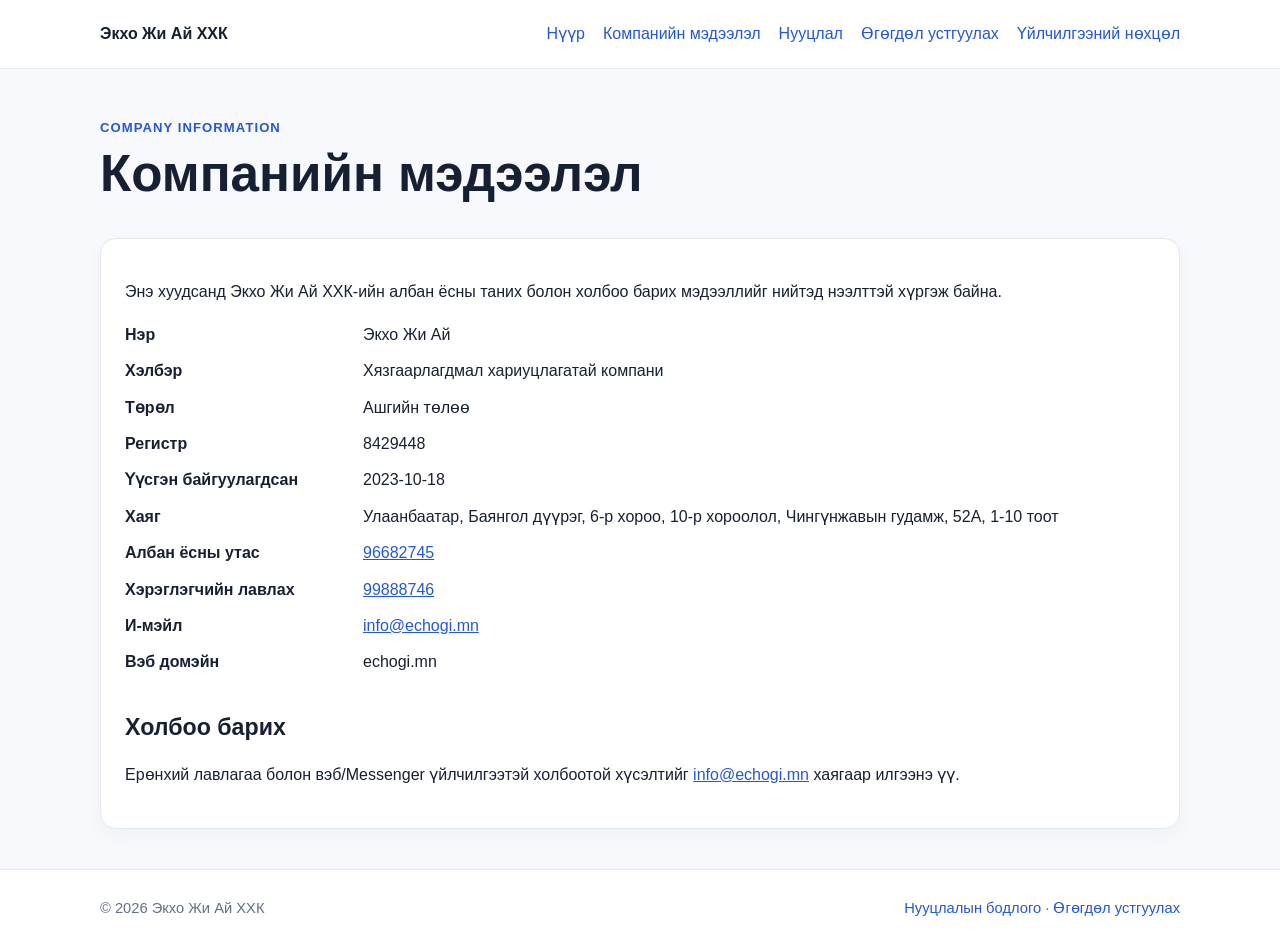
==== company.html @ 75eac95d "Add files via upload" ====
<!doctype html><html lang="mn"><head><meta charset="utf-8"><meta name="viewport" content="width=device-width,initial-scale=1"><title>Компанийн мэдээлэл | Экхо Жи Ай ХХК</title><meta name="description" content="Экхо Жи Ай ХХК-ийн албан ёсны бүртгэл, хаяг, утас болон холбоо барих мэдээлэл."><meta name="robots" content="index,follow"><link rel="stylesheet" href="styles.css"></head><body>
<header class="top"><div class="wrap nav"><a class="brand" href="index.html">Экхо Жи Ай ХХК</a><nav class="links"><a href="index.html">Нүүр</a><a href="company.html">Компанийн мэдээлэл</a><a href="privacy.html">Нууцлал</a><a href="data-deletion.html">Өгөгдөл устгуулах</a><a href="terms.html">Үйлчилгээний нөхцөл</a></nav></div></header>
<main class="wrap"><div class="pagehead"><div class="eyebrow">Company information</div><h1>Компанийн мэдээлэл</h1></div><div class="content company"><p>Энэ хуудсанд Экхо Жи Ай ХХК-ийн албан ёсны таних болон холбоо барих мэдээллийг нийтэд нээлттэй хүргэж байна.</p><dl><dt>Нэр</dt><dd>Экхо Жи Ай</dd><dt>Хэлбэр</dt><dd>Хязгаарлагдмал хариуцлагатай компани</dd><dt>Төрөл</dt><dd>Ашгийн төлөө</dd><dt>Регистр</dt><dd>8429448</dd><dt>Үүсгэн байгуулагдсан</dt><dd>2023-10-18</dd><dt>Хаяг</dt><dd>Улаанбаатар, Баянгол дүүрэг, 6-р хороо, 10-р хороолол, Чингүнжавын гудамж, 52А, 1-10 тоот</dd><dt>Албан ёсны утас</dt><dd><a href="tel:+97696682745">96682745</a></dd><dt>Хэрэглэгчийн лавлах</dt><dd><a href="tel:+97699888746">99888746</a></dd><dt>И-мэйл</dt><dd><a href="mailto:info@echogi.mn">info@echogi.mn</a></dd><dt>Вэб домэйн</dt><dd>echogi.mn</dd></dl><h2>Холбоо барих</h2><p>Ерөнхий лавлагаа болон вэб/Messenger үйлчилгээтэй холбоотой хүсэлтийг <a href="mailto:info@echogi.mn">info@echogi.mn</a> хаягаар илгээнэ үү.</p></div></main>
<footer class="footer"><div class="wrap footer-row"><div>© 2026 Экхо Жи Ай ХХК</div><div><a href="privacy.html">Нууцлалын бодлого</a> · <a href="data-deletion.html">Өгөгдөл устгуулах</a></div></div></footer></body></html>
---- styles.css ----
:root{--bg:#f7f9fc;--card:#fff;--text:#172033;--muted:#637083;--line:#e4e9f1;--accent:#2457d6;--accent2:#eef3ff;--max:1080px}*{box-sizing:border-box}html{scroll-behavior:smooth}body{margin:0;font-family:Arial,"Helvetica Neue",sans-serif;background:var(--bg);color:var(--text);line-height:1.65}.wrap{width:min(var(--max),calc(100% - 32px));margin:0 auto}.top{background:#fff;border-bottom:1px solid var(--line);position:sticky;top:0;z-index:10}.nav{display:flex;align-items:center;justify-content:space-between;gap:20px;min-height:68px}.brand{font-weight:700;color:var(--text);text-decoration:none}.links{display:flex;gap:18px;flex-wrap:wrap}.links a,.footer a{color:var(--accent);text-decoration:none}.hero{padding:64px 0 34px}.hero-grid{display:grid;grid-template-columns:1.35fr .85fr;gap:28px;align-items:start}.eyebrow{font-size:.82rem;text-transform:uppercase;letter-spacing:.08em;color:var(--accent);font-weight:700}h1{font-size:clamp(2rem,4vw,3.5rem);line-height:1.12;margin:.4rem 0 1rem}h2{font-size:1.45rem;margin:2rem 0 .8rem}h3{margin-top:0}.panel,.content{background:var(--card);border:1px solid var(--line);border-radius:16px;padding:24px;box-shadow:0 6px 20px rgba(27,40,68,.04)}.pillrow{display:flex;gap:8px;flex-wrap:wrap;margin:18px 0}.badge{background:var(--accent2);border:1px solid #d9e3ff;border-radius:999px;padding:6px 10px;font-size:.92rem}.cta{display:inline-block;background:var(--accent);color:#fff;text-decoration:none;border-radius:10px;padding:10px 14px;margin:6px 8px 0 0}.cta.secondary{background:#fff;color:var(--accent);border:1px solid #cfd9f2}.muted{color:var(--muted)}section{padding:18px 0 34px}.pagehead{padding:48px 0 20px}.company dl{display:grid;grid-template-columns:220px 1fr;gap:10px 18px;margin:0}.company dt{font-weight:700}.company dd{margin:0}.content ul,.content ol{padding-left:22px}.content a{color:var(--accent)}.notice{background:#fff8e7;border:1px solid #f0dfaf;border-radius:12px;padding:14px 16px}.footer{margin-top:40px;background:#fff;border-top:1px solid var(--line);padding:26px 0}.footer-row{display:flex;justify-content:space-between;gap:20px;flex-wrap:wrap;font-size:.92rem;color:var(--muted)}@media(max-width:760px){.nav{align-items:flex-start;flex-direction:column;padding:14px 0}.links{gap:10px 14px}.hero{padding-top:38px}.hero-grid{grid-template-columns:1fr}.company dl{grid-template-columns:1fr}.company dt{margin-top:10px}.panel,.content{padding:19px}}
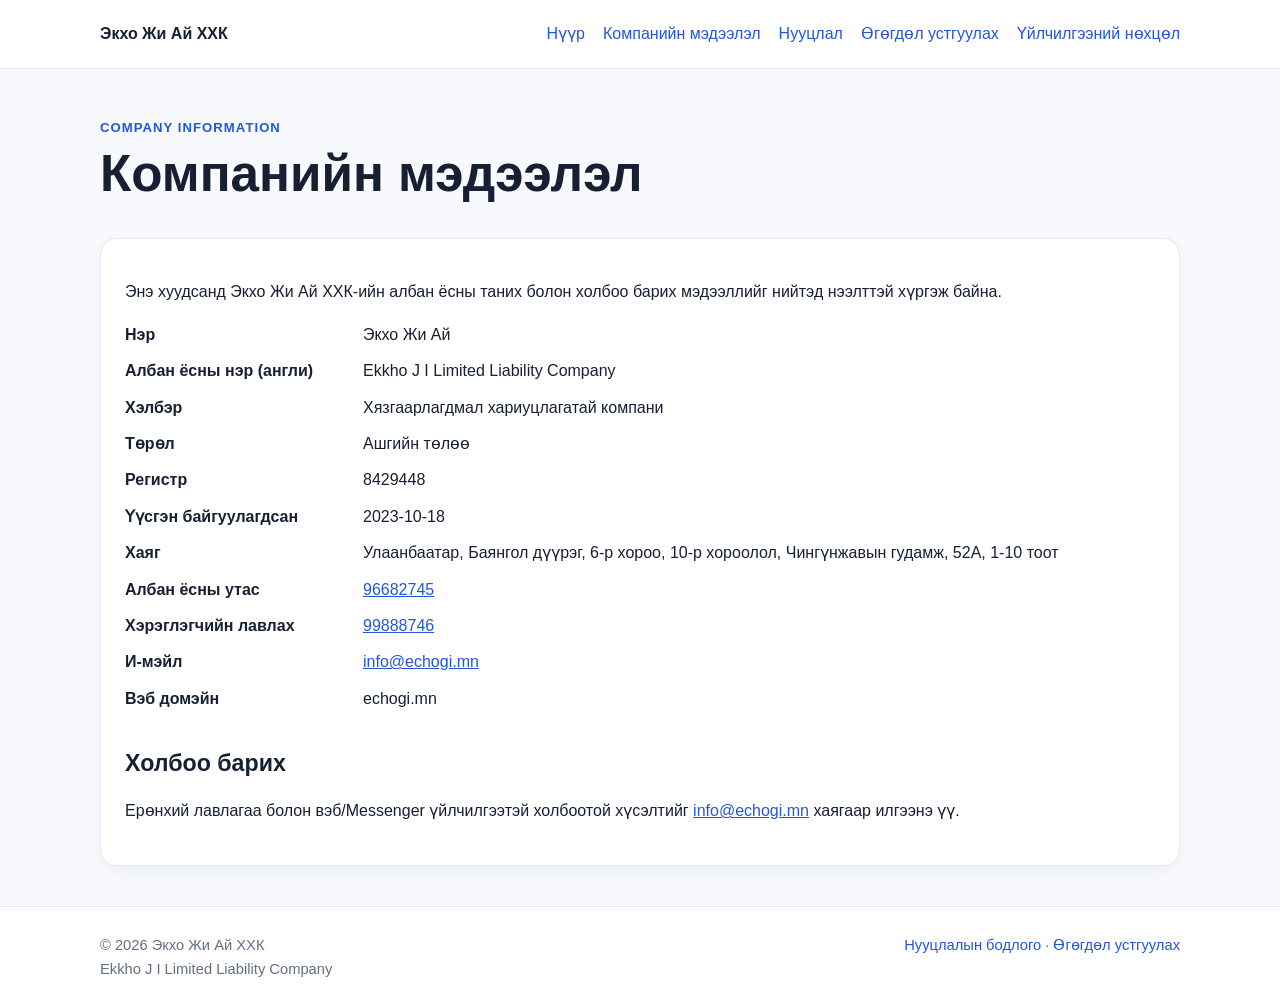
==== commit 8484f334: "Add files via upload" ====
--- a/company.html
+++ b/company.html
@@ -1,4 +1,4 @@
 <!doctype html><html lang="mn"><head><meta charset="utf-8"><meta name="viewport" content="width=device-width,initial-scale=1"><title>Компанийн мэдээлэл | Экхо Жи Ай ХХК</title><meta name="description" content="Экхо Жи Ай ХХК-ийн албан ёсны бүртгэл, хаяг, утас болон холбоо барих мэдээлэл."><meta name="robots" content="index,follow"><link rel="stylesheet" href="styles.css"></head><body>
 <header class="top"><div class="wrap nav"><a class="brand" href="index.html">Экхо Жи Ай ХХК</a><nav class="links"><a href="index.html">Нүүр</a><a href="company.html">Компанийн мэдээлэл</a><a href="privacy.html">Нууцлал</a><a href="data-deletion.html">Өгөгдөл устгуулах</a><a href="terms.html">Үйлчилгээний нөхцөл</a></nav></div></header>
-<main class="wrap"><div class="pagehead"><div class="eyebrow">Company information</div><h1>Компанийн мэдээлэл</h1></div><div class="content company"><p>Энэ хуудсанд Экхо Жи Ай ХХК-ийн албан ёсны таних болон холбоо барих мэдээллийг нийтэд нээлттэй хүргэж байна.</p><dl><dt>Нэр</dt><dd>Экхо Жи Ай</dd><dt>Хэлбэр</dt><dd>Хязгаарлагдмал хариуцлагатай компани</dd><dt>Төрөл</dt><dd>Ашгийн төлөө</dd><dt>Регистр</dt><dd>8429448</dd><dt>Үүсгэн байгуулагдсан</dt><dd>2023-10-18</dd><dt>Хаяг</dt><dd>Улаанбаатар, Баянгол дүүрэг, 6-р хороо, 10-р хороолол, Чингүнжавын гудамж, 52А, 1-10 тоот</dd><dt>Албан ёсны утас</dt><dd><a href="tel:+97696682745">96682745</a></dd><dt>Хэрэглэгчийн лавлах</dt><dd><a href="tel:+97699888746">99888746</a></dd><dt>И-мэйл</dt><dd><a href="mailto:info@echogi.mn">info@echogi.mn</a></dd><dt>Вэб домэйн</dt><dd>echogi.mn</dd></dl><h2>Холбоо барих</h2><p>Ерөнхий лавлагаа болон вэб/Messenger үйлчилгээтэй холбоотой хүсэлтийг <a href="mailto:info@echogi.mn">info@echogi.mn</a> хаягаар илгээнэ үү.</p></div></main>
-<footer class="footer"><div class="wrap footer-row"><div>© 2026 Экхо Жи Ай ХХК</div><div><a href="privacy.html">Нууцлалын бодлого</a> · <a href="data-deletion.html">Өгөгдөл устгуулах</a></div></div></footer></body></html>
+<main class="wrap"><div class="pagehead"><div class="eyebrow">Company information</div><h1>Компанийн мэдээлэл</h1></div><div class="content company"><p>Энэ хуудсанд Экхо Жи Ай ХХК-ийн албан ёсны таних болон холбоо барих мэдээллийг нийтэд нээлттэй хүргэж байна.</p><dl><dt>Нэр</dt><dd>Экхо Жи Ай</dd><dt>Албан ёсны нэр (англи)</dt><dd lang="en">Ekkho J I Limited Liability Company</dd><dt>Хэлбэр</dt><dd>Хязгаарлагдмал хариуцлагатай компани</dd><dt>Төрөл</dt><dd>Ашгийн төлөө</dd><dt>Регистр</dt><dd>8429448</dd><dt>Үүсгэн байгуулагдсан</dt><dd>2023-10-18</dd><dt>Хаяг</dt><dd>Улаанбаатар, Баянгол дүүрэг, 6-р хороо, 10-р хороолол, Чингүнжавын гудамж, 52А, 1-10 тоот</dd><dt>Албан ёсны утас</dt><dd><a href="tel:+97696682745">96682745</a></dd><dt>Хэрэглэгчийн лавлах</dt><dd><a href="tel:+97699888746">99888746</a></dd><dt>И-мэйл</dt><dd><a href="mailto:info@echogi.mn">info@echogi.mn</a></dd><dt>Вэб домэйн</dt><dd>echogi.mn</dd></dl><h2>Холбоо барих</h2><p>Ерөнхий лавлагаа болон вэб/Messenger үйлчилгээтэй холбоотой хүсэлтийг <a href="mailto:info@echogi.mn">info@echogi.mn</a> хаягаар илгээнэ үү.</p></div></main>
+<footer class="footer"><div class="wrap footer-row"><div>© 2026 Экхо Жи Ай ХХК<br><span lang="en">Ekkho J I Limited Liability Company</span></div><div><a href="privacy.html">Нууцлалын бодлого</a> · <a href="data-deletion.html">Өгөгдөл устгуулах</a></div></div></footer></body></html>
